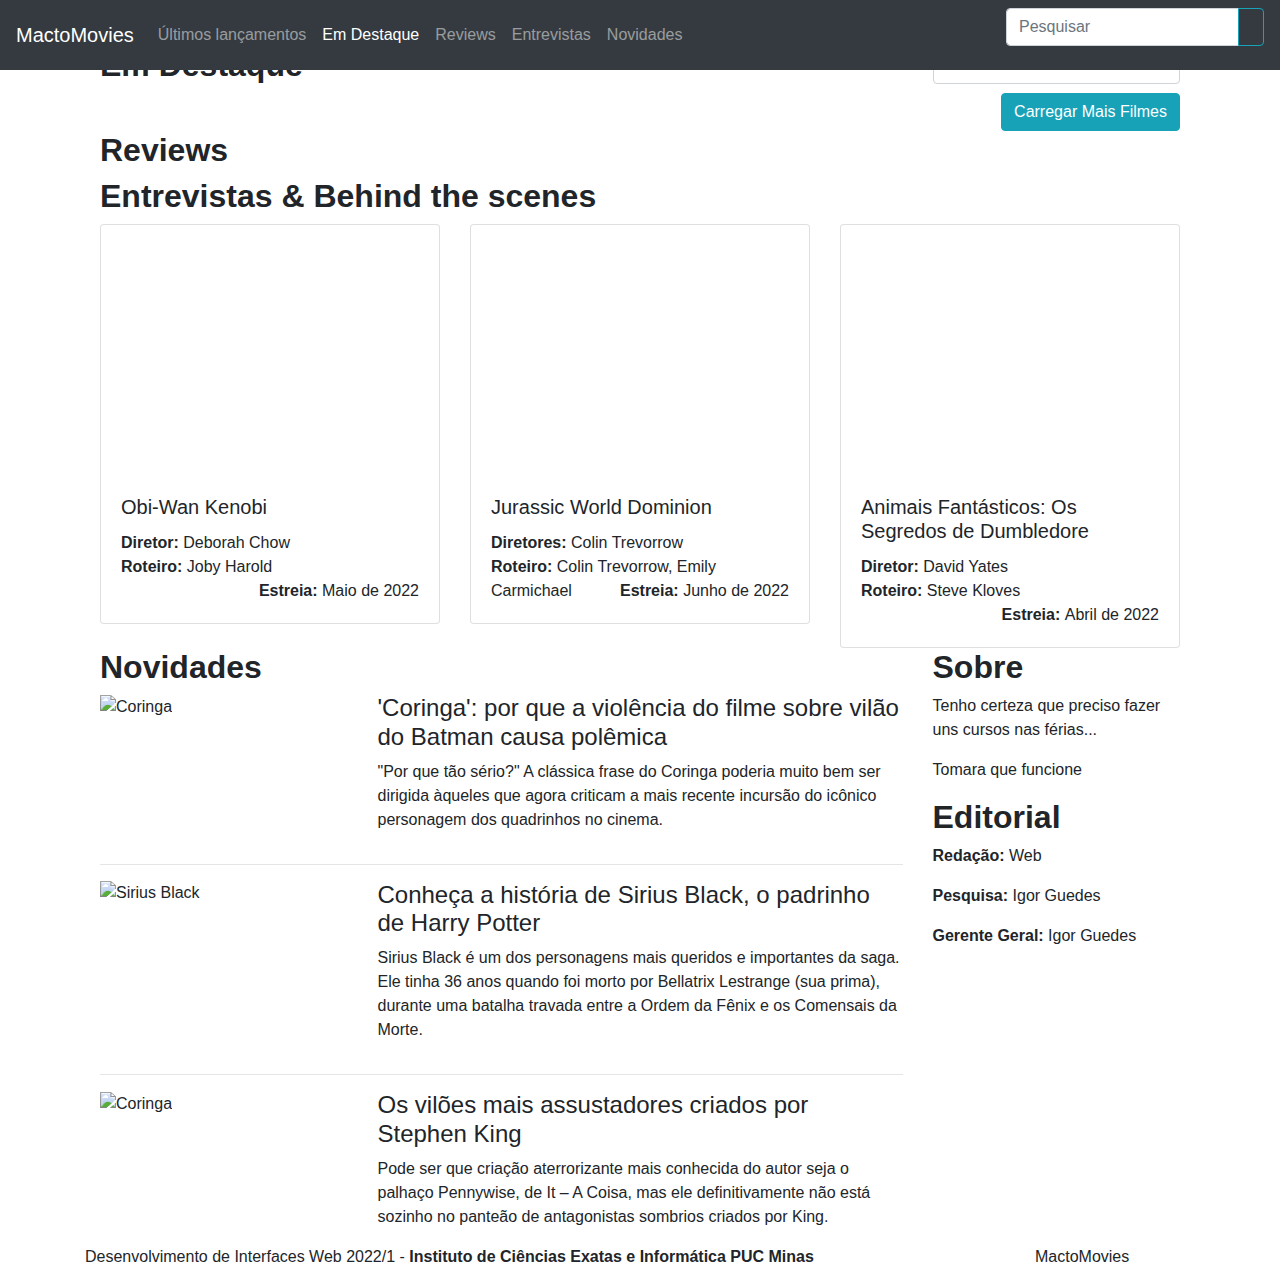
==== index.html @ 00b0030a "Create index.html" ====
<!DOCTYPE html>
<html lang="pt-BR">
<head>
	<meta charset="UTF-8">
	<meta name="viewport" content="width=device-width, initial-scale=1.0">
	<link rel="stylesheet" href="https://stackpath.bootstrapcdn.com/bootstrap/4.3.1/css/bootstrap.min.css" integrity="sha384-ggOyR0iXCbMQv3Xipma34MD+dH/1fQ784/j6cY/iJTQUOhcWr7x9JvoRxT2MZw1T" crossorigin="anonymous">
	<link rel="stylesheet" href="static/css/style.css">
	<title>MactoMovies</title>
	<link rel="icon" href="static/img/icon.jpg">
</head>
<body data-spy="scroll" data-target=".navbar" data-offset="50">
	<nav class="navbar navbar-expand-lg navbar-dark bg-dark fixed-top">
		<a class="navbar-brand" href="#">
			<i class="fa fa-film text-info"></i> MactoMovies
		</a>
		<button class="navbar-toggler" type="button" data-toggle="collapse" data-target="#navbar-topo" aria-controls="navbar-topo" aria-expanded="false" aria-label="Alterna navegação">
			<span class="navbar-toggler-icon"></span>
		</button>
		<div class="collapse navbar-collapse" id="navbar-topo">
			<ul class="navbar-nav mr-auto mt-2 mt-lg-0">
				<li class="nav-item">
					<a class="nav-link" href="#section-lancamentos">Últimos lançamentos</a>
				</li>
				<li class="nav-item">
					<a class="nav-link" href="#section-destaque">Em Destaque</a>
				</li>
				<li class="nav-item">
					<a class="nav-link" href="#section-reviews">Reviews</a>
				</li>
				<li class="nav-item">
					<a class="nav-link" href="#section-entrevistas">Entrevistas</a>
				</li>
				<li class="nav-item">
					<a class="nav-link" href="#section-novidades">Novidades</a>
				</li>
			</ul>
			<form id="pesquisa-form" class="form-inline my-2 my-lg-0">
				<div class="input-group mb-3">
					<input type="text" id="input-search" class="form-control" placeholder="Pesquisar" aria-label="Pesquisar" aria-describedby="basic-addon2">
					<div class="input-group-append">
						<button class="btn btn-outline-info" type="submit">
							<i class="fa fa-search"></i>
						</button>
					</div>
				</div>
			</form>
		</div>
	</nav>

	<div class="container">

		<!-- Lançamentos -->
		<section id="section-lancamentos" class="dark-background">
			<div class="row text-center title-row">
				<div class="col-12">
					<h2><strong>Lançamentos</strong></h2>
				</div>
			</div>

			<div class="row">
				<div class="col-12">
					<div id="carousel-lancamentos" class="carousel slide" data-ride="carousel" data-interval="15000">
						<ol class="carousel-indicators">
							<li data-target="#carousel-lancamentos" data-slide-to="0" class="active"></li>
							<li data-target="#carousel-lancamentos" data-slide-to="1"></li>
							<li data-target="#carousel-lancamentos" data-slide-to="2"></li>
							<li data-target="#carousel-lancamentos" data-slide-to="3"></li>
							<li data-target="#carousel-lancamentos" data-slide-to="4"></li>
							<li data-target="#carousel-lancamentos" data-slide-to="5"></li>
							<li data-target="#carousel-lancamentos" data-slide-to="6"></li>
							<li data-target="#carousel-lancamentos" data-slide-to="7"></li>
							<li data-target="#carousel-lancamentos" data-slide-to="8"></li>
							<li data-target="#carousel-lancamentos" data-slide-to="9"></li>
						</ol>
						<div class="carousel-inner"></div>
					</div>
				</div>
			</div>
		</section>

		<!-- Em destaque -->
		<section id="section-destaque">
			<div class="container">
				<div class="row title-row">
					<div class="col-6 col-lg-9">
						<h2><strong>Em Destaque</strong></h2>
					</div>
					<div class="col-6 col-lg-3">
						<select id="destaque-categorias" name="destaque-categoria" class="form-control"></select>
					</div>
				</div>
				<div class="row filmes-destaque"></div>
				<div class="row">
					<div class="col-12">
						<button class="btn btn-info float-right mais-destaques"><i class="fa fa-plus fa-sm"></i> Carregar Mais Filmes</button>
					</div>
				</div>
			</div>
		</section>

		<!-- Reviews -->
		<section id="section-reviews">
			<div class="container">
				<div class="row title-row">
					<div class="col-12">
						<h2><strong>Reviews</strong></h2>
					</div>
				</div>
				<div class="row cards-avaliacao"></div>
			</div>
		</section>

		<!-- Entrevistas & Behind the scenes -->
		<section id="section-entrevistas" class="dark-background">
			<div class="container">
				<div class="row title-row">
					<div class="col-12">
						<h2><strong>Entrevistas & Behind the scenes</strong></h2>
					</div>
				</div>
				<div class="row">
					<div class="col-12 col-md-6 col-lg-4">
						<div class="card">
							<iframe width="200" height="250" src="https://www.youtube.com/watch?v=Hagoz3CDszI" frameborder="0" allow="accelerometer; autoplay; clipboard-write; encrypted-media; gyroscope; picture-in-picture" allowfullscreen></iframe>
							<div class="card-body">
								<h5 class="card-title">Obi-Wan Kenobi</h5>
								<p class="card-text">
									<strong>Diretor:</strong> Deborah Chow
									<br>
									<strong>Roteiro:</strong> Joby Harold
									<span class="float-right"><strong> Estreia: </strong> Maio de 2022</span>
								</p>
							</div>
						</div>
					</div>
					<div class="col-12 col-md-6 col-lg-4">
						<div class="card">
							<iframe width="200" height="250" src="https://www.youtube.com/watch?v=StjNUCH1_w8" frameborder="0" allow="accelerometer; autoplay; clipboard-write; encrypted-media; gyroscope; picture-in-picture" allowfullscreen></iframe>
							<div class="card-body">
								<h5 class="card-title">Jurassic World Dominion</h5>
								<p class="card-text">
									<strong>Diretores:</strong> Colin Trevorrow
									<br>
									<strong>Roteiro:</strong> Colin Trevorrow, Emily Carmichael
									<span class="float-right"><strong> Estreia: </strong> Junho de 2022</span>
								</p>
							</div>
						</div>
					</div>
					<div class="col-12 col-md-6 col-lg-4">
						<div class="card">
							<iframe width="200" height="250" src="https://www.youtube.com/watch?v=COCJXKkewh4" frameborder="0" allow="accelerometer; autoplay; clipboard-write; encrypted-media; gyroscope; picture-in-picture" allowfullscreen></iframe>
							<div class="card-body">
								<h5 class="card-title">Animais Fantásticos: Os Segredos de Dumbledore</h5>
								<p class="card-text">
									<strong>Diretor:</strong> David Yates
									<br>
									<strong>Roteiro:</strong> Steve Kloves
									<span class="float-right"><strong> Estreia: </strong> Abril de 2022</span>
								</p>
							</div>
						</div>
					</div>
				</div>
			</div>
		</section>

		<!-- Novidades, Sobre e Editorial -->
		<section id="section-novidades">
			<div class="container">
				<div class="row">
					<div class="col-12 col-lg-9 novidades-col">
						<h2><strong>Novidades</strong></h2>
						<div class="row">
							<div class="col-12 col-md-4">
								<img src="static/img/coringa.jpg" alt="Coringa">
							</div>
							<div class="col-12 col-md-8">
								<h4>'Coringa': por que a violência do filme sobre vilão do Batman causa polêmica</h4>
								<p>
									"Por que tão sério?" A clássica frase do Coringa poderia muito bem ser dirigida àqueles que agora criticam a mais recente incursão do icônico personagem dos quadrinhos no cinema.
								</p>
							</div>
						</div>
						<hr>
						<div class="row">
							<div class="col-12 col-md-4">
								<img src="static/img/sirius-black.jpg" alt="Sirius Black">
							</div>
							<div class="col-12 col-md-8">
								<h4>Conheça a história de Sirius Black, o padrinho de Harry Potter</h4>
								<p>
									Sirius Black é um dos personagens mais queridos e importantes da saga. Ele tinha 36 anos quando foi morto por Bellatrix Lestrange (sua prima), durante uma batalha travada entre a Ordem da Fênix e os Comensais da Morte.
								</p>
							</div>
						</div>
						<hr>
						<div class="row">
							<div class="col-12 col-md-4">
								<img src="static/img/stephen-king.jpg" alt="Coringa">
							</div>
							<div class="col-12 col-md-8">
								<h4>Os vilões mais assustadores criados por Stephen King</h4>
								<p>
									Pode ser que criação aterrorizante mais conhecida do autor seja o palhaço Pennywise, de It – A Coisa, mas ele definitivamente não está sozinho no panteão de antagonistas sombrios criados por King.
								</p>
							</div>
						</div>
					</div>
					<div class="col-12 col-lg-3 sobre-col">
						<div class="row">
							<div class="col-12">
								<h2><strong>Sobre</strong></h2>
								<p>Tenho certeza que preciso fazer uns cursos nas férias...</p>
								<p> Tomara que funcione</p>
								<h2><strong>Editorial</strong></h2>
								<p><b><i class="fa fa-globe-europe text-info"></i> Redação: </b> Web</p>
								<p><b><i class="fa fa-user text-info"></i> Pesquisa: </b> Igor Guedes</p>
								<p><b><i class="fa fa-user text-info"></i> Gerente Geral: </b> Igor Guedes</p>
							</div>
						</div>
					</div>
				</div>
			</div>
		</section>
	</div>
	<footer class="dark-background">
		<div class="container">
			<div class="row">
				<div class="col-12 col-md-10 text-left copyright-col">
					<i class="far fa-copyright"></i> Desenvolvimento de Interfaces Web 2022/1 - <b>Instituto de Ciências Exatas e Informática PUC Minas</b>
				</div>
				<div class="col-12 col-md-2 footer-icon">
					<i class="fa fa-film text-info"></i> MactoMovies
				</div>
			</div>
		</div>
	</footer>

	<script src="https://code.jquery.com/jquery-3.5.1.min.js" integrity="sha256-9/aliU8dGd2tb6OSsuzixeV4y/faTqgFtohetphbbj0=" crossorigin="anonymous"></script>
	<script src="https://cdnjs.cloudflare.com/ajax/libs/popper.js/1.14.7/umd/popper.min.js" integrity="sha384-UO2eT0CpHqdSJQ6hJty5KVphtPhzWj9WO1clHTMGa3JDZwrnQq4sF86dIHNDz0W1" crossorigin="anonymous"></script>
	<script src="https://stackpath.bootstrapcdn.com/bootstrap/4.3.1/js/bootstrap.min.js" integrity="sha384-JjSmVgyd0p3pXB1rRibZUAYoIIy6OrQ6VrjIEaFf/nJGzIxFDsf4x0xIM+B07jRM" crossorigin="anonymous"></script>
	<script src="https://kit.fontawesome.com/1f598b9b74.js" crossorigin="anonymous"></script>
	<script src="static/js/index.js" type="text/javascript"></script>
</body>
</html>
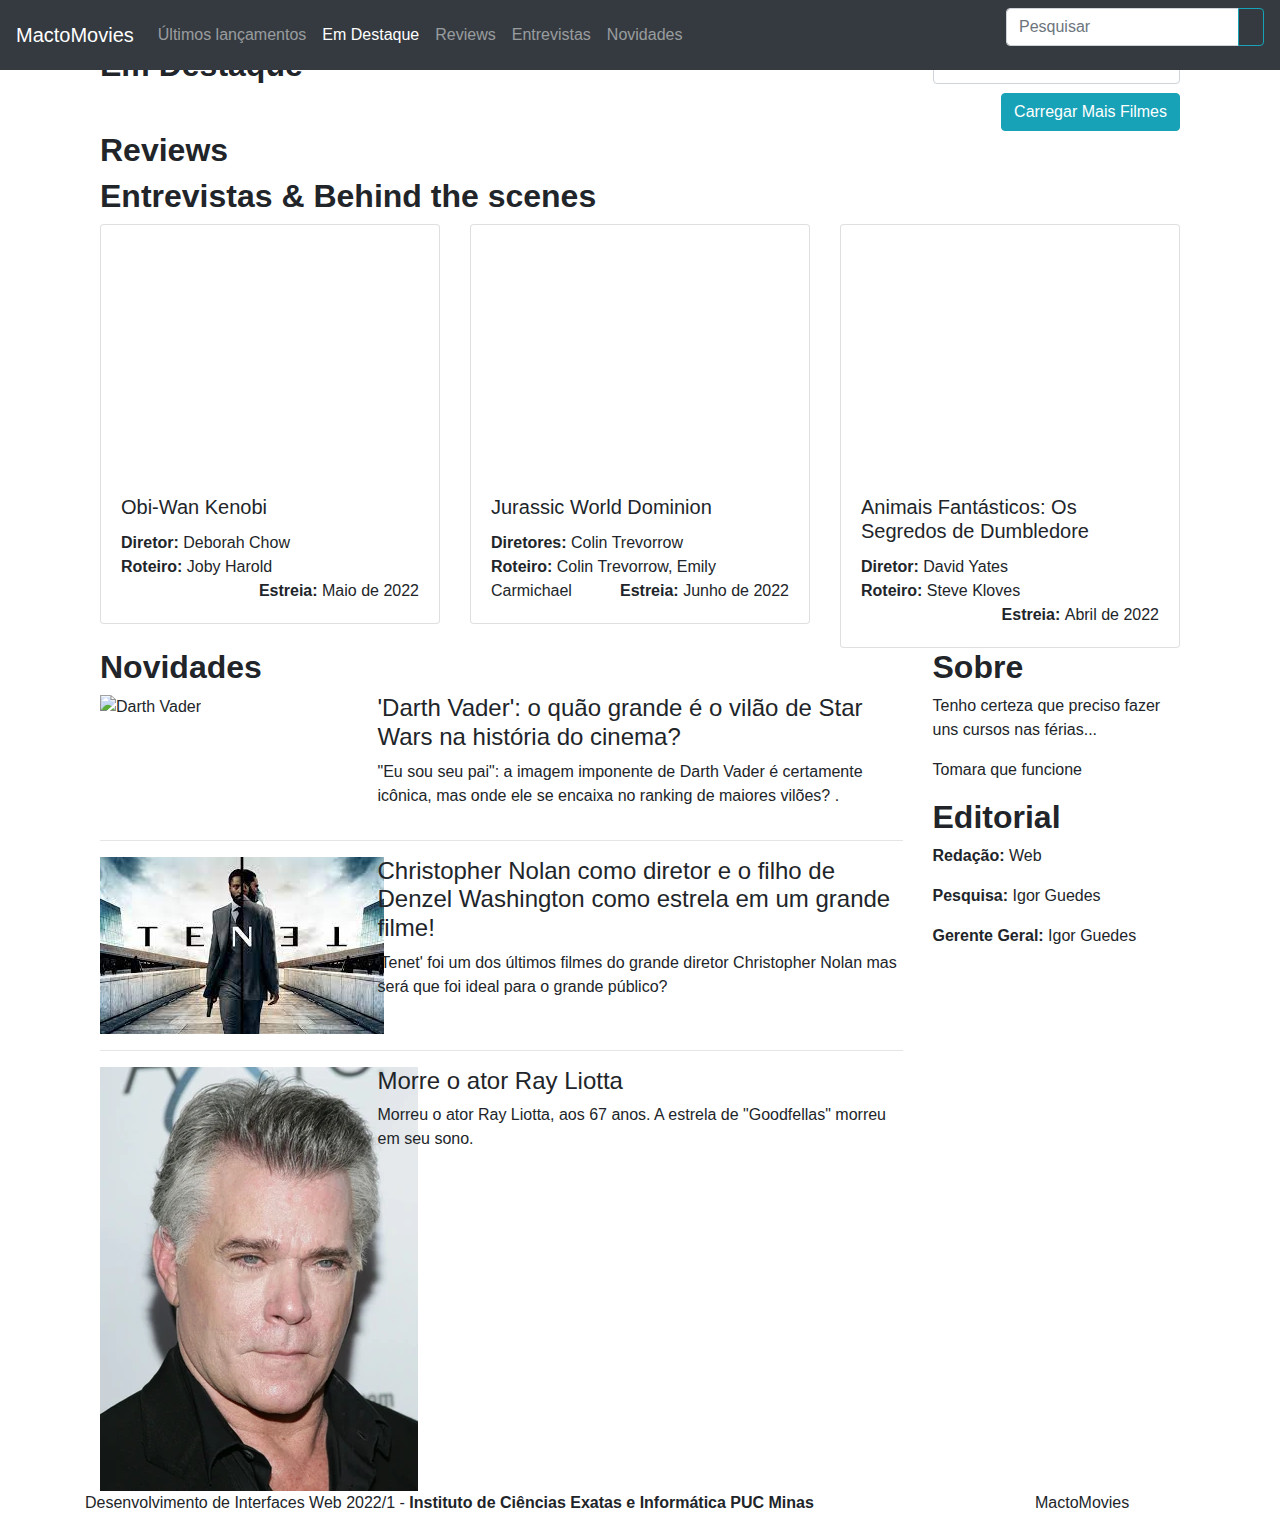
==== commit 6453da6b: "Update index.html" ====
--- a/index.html
+++ b/index.html
@@ -4,9 +4,9 @@
 	<meta charset="UTF-8">
 	<meta name="viewport" content="width=device-width, initial-scale=1.0">
 	<link rel="stylesheet" href="https://stackpath.bootstrapcdn.com/bootstrap/4.3.1/css/bootstrap.min.css" integrity="sha384-ggOyR0iXCbMQv3Xipma34MD+dH/1fQ784/j6cY/iJTQUOhcWr7x9JvoRxT2MZw1T" crossorigin="anonymous">
-	<link rel="stylesheet" href="static/css/style.css">
+	<link rel="stylesheet" href="style.css">
 	<title>MactoMovies</title>
-	<link rel="icon" href="static/img/icon.jpg">
+	<link rel="icon" href="static/imgs/">
 </head>
 <body data-spy="scroll" data-target=".navbar" data-offset="50">
 	<nav class="navbar navbar-expand-lg navbar-dark bg-dark fixed-top">
@@ -173,36 +173,36 @@
 						<h2><strong>Novidades</strong></h2>
 						<div class="row">
 							<div class="col-12 col-md-4">
-								<img src="static/img/coringa.jpg" alt="Coringa">
+								<img src="static/img/vader.jpg" alt="Darth Vader">
 							</div>
 							<div class="col-12 col-md-8">
-								<h4>'Coringa': por que a violência do filme sobre vilão do Batman causa polêmica</h4>
+								<h4>'Darth Vader': o quão grande é o vilão de Star Wars na história do cinema?</h4>
 								<p>
-									"Por que tão sério?" A clássica frase do Coringa poderia muito bem ser dirigida àqueles que agora criticam a mais recente incursão do icônico personagem dos quadrinhos no cinema.
+									"Eu sou seu pai": a imagem imponente de Darth Vader é certamente icônica, mas onde ele se encaixa no ranking de maiores vilões? .
 								</p>
 							</div>
 						</div>
 						<hr>
 						<div class="row">
 							<div class="col-12 col-md-4">
-								<img src="static/img/sirius-black.jpg" alt="Sirius Black">
+								<img src="static/imgs/tenet.jpg" alt="Tenet">
 							</div>
 							<div class="col-12 col-md-8">
-								<h4>Conheça a história de Sirius Black, o padrinho de Harry Potter</h4>
+								<h4>Christopher Nolan como diretor e o filho de Denzel Washington como estrela em um grande filme!</h4>
 								<p>
-									Sirius Black é um dos personagens mais queridos e importantes da saga. Ele tinha 36 anos quando foi morto por Bellatrix Lestrange (sua prima), durante uma batalha travada entre a Ordem da Fênix e os Comensais da Morte.
+									'Tenet' foi um dos últimos filmes do grande diretor Christopher Nolan mas será que foi ideal para o grande público?
 								</p>
 							</div>
 						</div>
 						<hr>
 						<div class="row">
 							<div class="col-12 col-md-4">
-								<img src="static/img/stephen-king.jpg" alt="Coringa">
+								<img src="static/imgs/ray-liotta.jpg" alt="Ray Liotta">
 							</div>
 							<div class="col-12 col-md-8">
-								<h4>Os vilões mais assustadores criados por Stephen King</h4>
+								<h4>Morre o ator Ray Liotta</h4>
 								<p>
-									Pode ser que criação aterrorizante mais conhecida do autor seja o palhaço Pennywise, de It – A Coisa, mas ele definitivamente não está sozinho no panteão de antagonistas sombrios criados por King.
+									Morreu o ator Ray Liotta, aos 67 anos. A estrela de "Goodfellas" morreu em seu sono.
 								</p>
 							</div>
 						</div>
